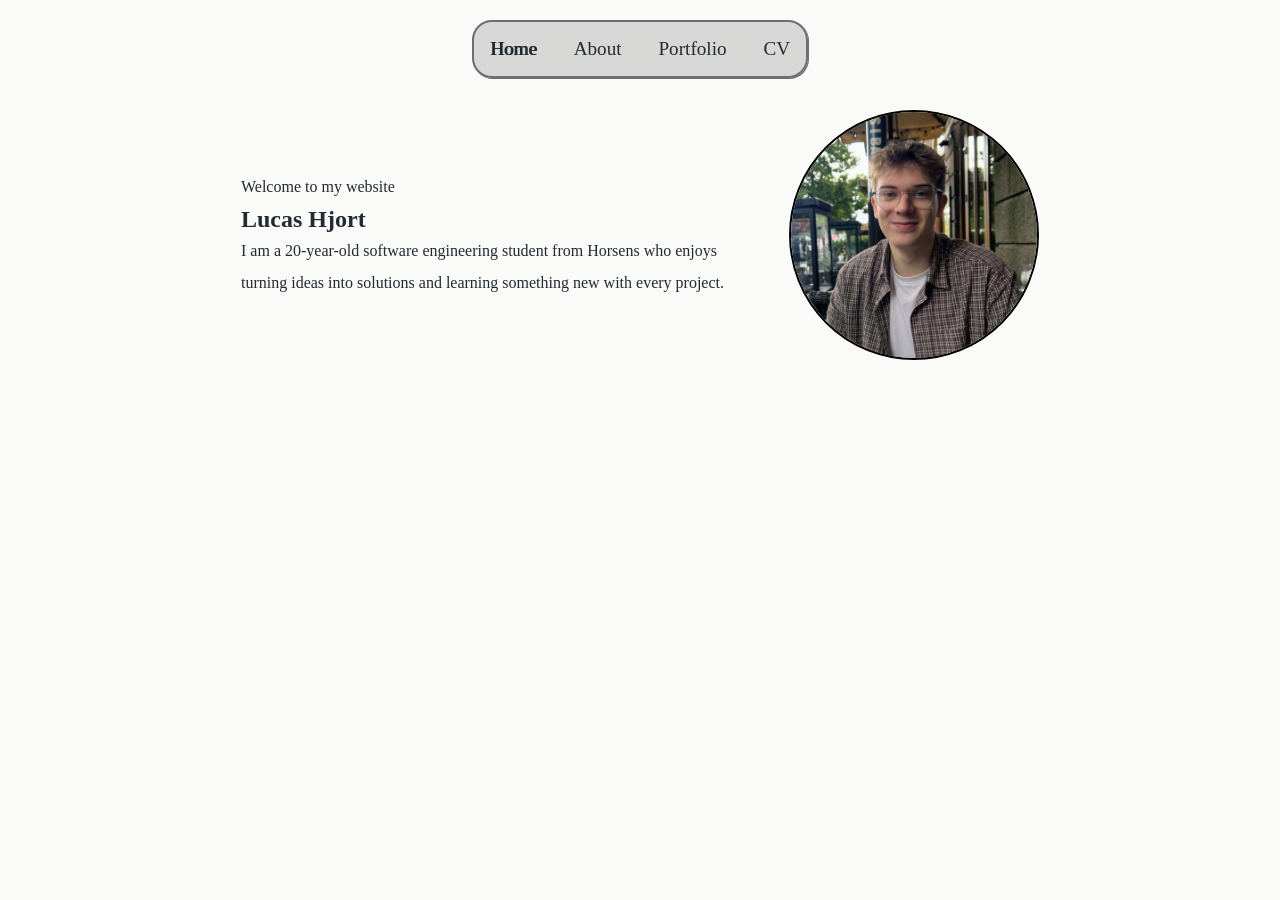
==== index.html @ cd69f703 "mobile optimization" ====
<!doctype html>
<html lang="en">
  <head>
    <meta charset="utf-8" />
    <meta name="viewport" content="width=device-width, initial-scale=1" />
    <title>Home</title>
    <link rel="stylesheet" href="style.css" />
  </head>
  <body class="container">
    <header>
      <nav>
        <ul class="navi">
          <li><a href="index.html" class="active" id="hoverleft">Home</a></li>
          <li><a href="about.html">About</a></li>
          <li><a href="portfolio.html">Portfolio</a></li>
          <li><a href="cv.html" id="hoverright">CV</a></li>
        </ul>
      </nav>
    </header>
    <div class="left"></div>
    <div class="right"></div>
    <main>
      <section class="intro">
        <div class="introtext">
          <p>Welcome to my website</p>
          <h1>Lucas Hjort</h1>
          <p>
            I am a 20-year-old software engineering student from Horsens who
            enjoys turning ideas into solutions and learning something new with
            every project.
          </p>
        </div>
        <img class="portrait" src="mig.jpg" alt="A picture of Lucas" />
      </section>
    </main>
  </body>
</html>
---- style.css ----
:root {
  --main-color: 202124;
  --background-color: #fafaf8;
  --headerAndFooter-color: #6b6d7040;
  --border-color: #6b6d70;
  --hover-color: #6c8ead;
  --text-color: #222b31;
}
* {
  box-sizing: border-box;
  margin: 0px;
}
.container {
  display: grid;
  background-color: var(--background-color);
  font-family: Georgia, "Times New Roman", Times, serif;
  grid-template-columns: auto 1fr auto;
  grid-template-areas:
    "header header header"
    "left main right"
    "footer footer footer";

  @media (width>= 1024px) {
    .container {
      grid-template-areas:
        "header header header"
        "left main right"
        "footer footer footer";
    }
    nav {
      padding-block: 1rem;
      border-radius: 20px;
      font-size: 1.2rem;
    }

    nav a {
      padding: 1rem;
    }
    header {
      padding-top: 20px;
    }
  }

  @media (max-width: 1024px) {
    .container {
      grid-template-areas:
        "header header header"
        "main main main"
        "footer footer footer";
    }
    nav {
      padding-block: 0.8rem;
      border-radius: 20px;
      font-size: 1.2rem;
    }

    nav a {
      padding: 0.8rem;
    }
    .portrait {
      max-width: 220px;
    }
  }

  @media (max-width: 720px) {
    .container {
      grid-template-areas:
        "header"
        "main"
        "footer";
    }
    nav {
      padding-block: 0.7rem;
      border-radius: 20px;
      font-size: 1rem;
    }

    nav a {
      padding: 0.7rem;
    }
    .portrait {
      max-width: 180px;
    }
    .intro {
      flex-direction: column;
    }
  }
}
header {
  grid-area: header;
  padding-top: 11px;
}
.left {
  grid-area: left;
}
.right {
  grid-area: right;
}
nav {
  text-align: center;
  background-color: var(--headerAndFooter-color);
  border-radius: 20px;
  padding-block: 1rem;
  width: fit-content;
  margin-inline: auto;
  border: 2px solid var(--border-color);
  box-shadow: 1px 1px var(--border-color);
  position: sticky;
}
nav ul {
  margin: 0;
  padding: 0;
  white-space: nowrap;
}
nav li {
  display: inline;
  margin: 0;
  padding: 0;
}
nav a {
  text-decoration: none;
  color: var(--text-color);
  padding: 1rem;
}
#hoverleft:hover {
  background-color: var(--hover-color);
  border-top-left-radius: 18px;
  border-bottom-left-radius: 18px;
}
#hoverright:hover {
  background-color: var(--hover-color);
  border-top-right-radius: 18px;
  border-bottom-right-radius: 18px;
}
nav a:hover {
  background-color: var(--hover-color);
}
nav a.active {
  text-shadow: 1px 0 var(--text-color);
}

main {
  font-family: Cambria, Cochin, Georgia, Times, "Times New Roman", serif;
  color: var(--text-color);
}
.portrait {
  width: 250px;
  max-width: 100%;
  height: auto;
  border-radius: 100%;
  border: 2px solid black;
}
.intro {
  grid-area: main;
  display: flex;
  align-items: center;
  justify-content: center;
  gap: 3rem;
  padding: 2rem;
}
.introtext {
  max-width: 500px;
  line-height: 2rem;
}
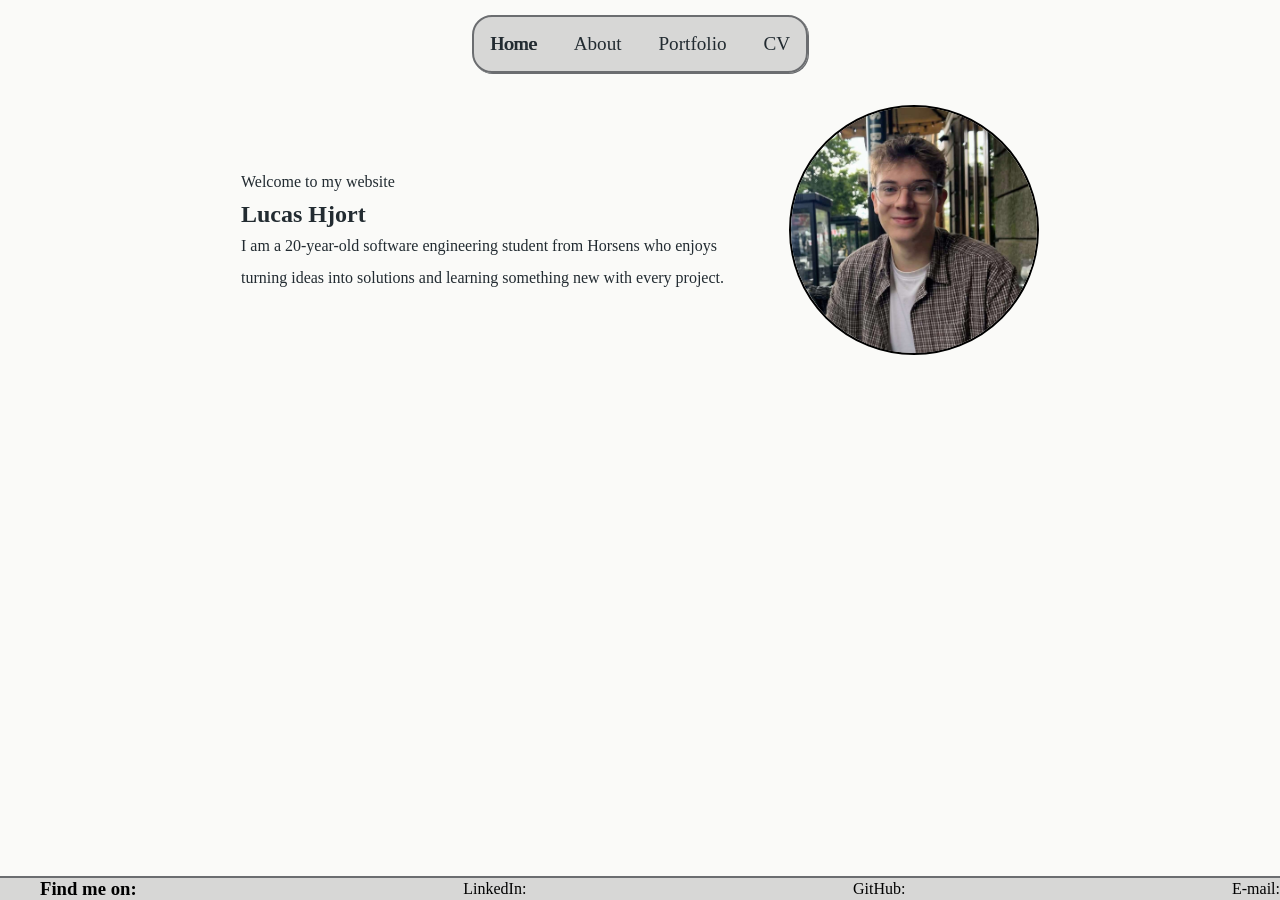
==== commit ba07cece: "footer and optimization" ====
--- a/index.html
+++ b/index.html
@@ -9,7 +9,7 @@
   <body class="container">
     <header>
       <nav>
-        <ul class="navi">
+        <ul>
           <li><a href="index.html" class="active" id="hoverleft">Home</a></li>
           <li><a href="about.html">About</a></li>
           <li><a href="portfolio.html">Portfolio</a></li>
@@ -33,5 +33,13 @@
         <img class="portrait" src="mig.jpg" alt="A picture of Lucas" />
       </section>
     </main>
+    <footer>
+      <ul class="footerList">
+        <h3>Find me on:</h3>
+        <li>LinkedIn:</li>
+        <li>GitHub:</li>
+        <li>E-mail:</li>
+      </ul>
+    </footer>
   </body>
 </html>
--- a/style.css
+++ b/style.css
@@ -12,90 +12,23 @@
 }
 .container {
   display: grid;
+  min-height: 100vh;
   background-color: var(--background-color);
   font-family: Georgia, "Times New Roman", Times, serif;
-  grid-template-columns: auto 1fr auto;
+
+  grid-template-columns: 1fr;
+  grid-template-rows: auto 1fr auto;
+
   grid-template-areas:
-    "header header header"
-    "left main right"
-    "footer footer footer";
-
-  @media (width>= 1024px) {
-    .container {
-      grid-template-areas:
-        "header header header"
-        "left main right"
-        "footer footer footer";
-    }
-    nav {
-      padding-block: 1rem;
-      border-radius: 20px;
-      font-size: 1.2rem;
-    }
-
-    nav a {
-      padding: 1rem;
-    }
-    header {
-      padding-top: 20px;
-    }
-  }
-
-  @media (max-width: 1024px) {
-    .container {
-      grid-template-areas:
-        "header header header"
-        "main main main"
-        "footer footer footer";
-    }
-    nav {
-      padding-block: 0.8rem;
-      border-radius: 20px;
-      font-size: 1.2rem;
-    }
-
-    nav a {
-      padding: 0.8rem;
-    }
-    .portrait {
-      max-width: 220px;
-    }
-  }
-
-  @media (max-width: 720px) {
-    .container {
-      grid-template-areas:
-        "header"
-        "main"
-        "footer";
-    }
-    nav {
-      padding-block: 0.7rem;
-      border-radius: 20px;
-      font-size: 1rem;
-    }
-
-    nav a {
-      padding: 0.7rem;
-    }
-    .portrait {
-      max-width: 180px;
-    }
-    .intro {
-      flex-direction: column;
-    }
-  }
+    "header"
+    "main"
+    "footer";
 }
 header {
   grid-area: header;
   padding-top: 11px;
 }
-.left {
-  grid-area: left;
-}
-.right {
-  grid-area: right;
-}
+
 nav {
   text-align: center;
   background-color: var(--headerAndFooter-color);
@@ -105,7 +38,6 @@
   margin-inline: auto;
   border: 2px solid var(--border-color);
   box-shadow: 1px 1px var(--border-color);
-  position: sticky;
 }
 nav ul {
   margin: 0;
@@ -142,9 +74,9 @@
 main {
   font-family: Cambria, Cochin, Georgia, Times, "Times New Roman", serif;
   color: var(--text-color);
+  grid-area: main;
 }
 .portrait {
-  width: 250px;
   max-width: 100%;
   height: auto;
   border-radius: 100%;
@@ -162,3 +94,83 @@
   max-width: 500px;
   line-height: 2rem;
 }
+footer {
+  grid-area: footer;
+  background-color: var(--headerAndFooter-color);
+  border-top: 2px solid var(--border-color);
+}
+.footerList {
+  align-items: center;
+  list-style: none;
+  display: flex;
+  justify-content: space-between;
+}
+@media (min-width: 1025px) {
+  .container {
+    grid-template-columns: 1fr;
+    grid-template-rows: auto 1fr auto;
+    grid-template-areas:
+      "header"
+      "main"
+      "footer";
+  }
+  nav {
+    padding-block: 1rem;
+    font-size: 1.2rem;
+  }
+
+  nav a {
+    padding: 1rem;
+  }
+  header {
+    padding-top: 15px;
+  }
+  .portrait {
+    width: 250px;
+  }
+}
+
+@media (max-width: 1024px) {
+  .container {
+    grid-template-columns: 1fr;
+    grid-template-areas:
+      "header"
+      "main"
+      "footer";
+  }
+  nav {
+    padding-block: 0.7rem;
+    font-size: 1rem;
+  }
+
+  nav a {
+    padding: 0.7rem;
+  }
+  .portrait {
+    width: 200px;
+  }
+}
+
+@media (max-width: 720px) {
+  .container {
+    grid-template-columns: 1fr;
+    grid-template-areas:
+      "header"
+      "main"
+      "footer";
+  }
+  nav {
+    padding-block: 0.5rem;
+    font-size: 0.9rem;
+  }
+
+  nav a {
+    padding: 0.5rem;
+  }
+  .portrait {
+    width: 170px;
+  }
+  .intro {
+    flex-direction: column;
+  }
+}
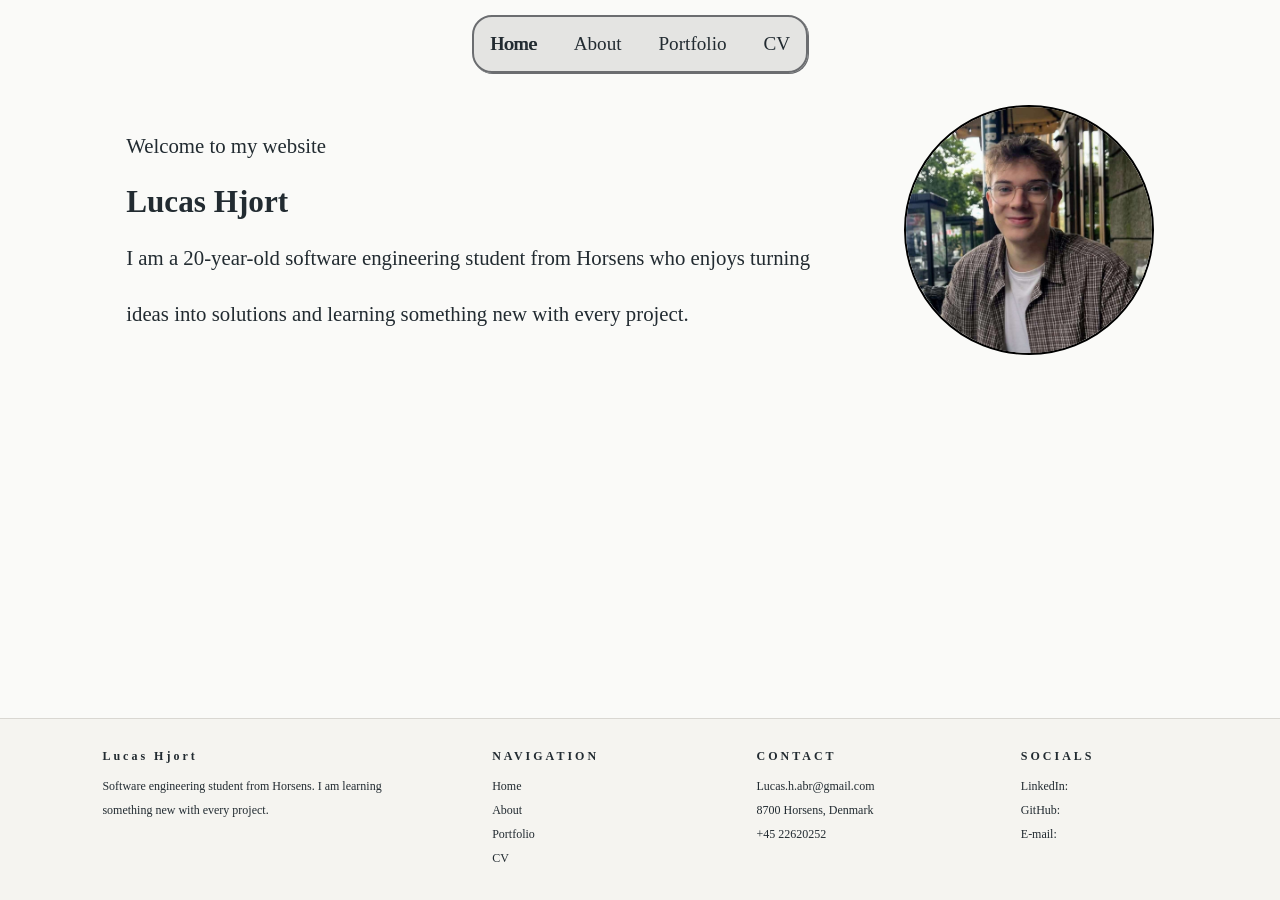
==== commit 02ab566b: "footer" ====
--- a/index.html
+++ b/index.html
@@ -34,12 +34,40 @@
       </section>
     </main>
     <footer>
-      <ul class="footerList">
-        <h3>Find me on:</h3>
-        <li>LinkedIn:</li>
-        <li>GitHub:</li>
-        <li>E-mail:</li>
-      </ul>
+      <div class="footer-section">
+        <h4>Lucas Hjort</h4>
+        <ul>
+          <li>
+            Software engineering student from Horsens. I am learning something
+            new with every project.
+          </li>
+        </ul>
+      </div>
+      <div class="footer-section">
+        <h4>NAVIGATION</h4>
+        <ul>
+          <li><a href="index.html" class="active">Home</a></li>
+          <li><a href="about.html">About</a></li>
+          <li><a href="portfolio.html">Portfolio</a></li>
+          <li><a href="cv.html">CV</a></li>
+        </ul>
+      </div>
+      <div class="footer-section">
+        <h4>CONTACT</h4>
+        <ul>
+          <li>Lucas.h.abr@gmail.com</li>
+          <li>8700 Horsens, Denmark</li>
+          <li>+45 22620252</li>
+        </ul>
+      </div>
+      <div class="footer-section">
+        <h4>SOCIALS</h4>
+        <ul>
+          <li>LinkedIn:</li>
+          <li>GitHub:</li>
+          <li>E-mail:</li>
+        </ul>
+      </div>
     </footer>
   </body>
 </html>
--- a/style.css
+++ b/style.css
@@ -1,10 +1,12 @@
 :root {
   --main-color: 202124;
   --background-color: #fafaf8;
-  --headerAndFooter-color: #6b6d7040;
+  --header-color: #a0a0a140;
   --border-color: #6b6d70;
   --hover-color: #6c8ead;
   --text-color: #222b31;
+  --footer-border: #d9d7d2;
+  --footer-color: #f5f4f0;
 }
 * {
   box-sizing: border-box;
@@ -31,7 +33,7 @@
 
 nav {
   text-align: center;
-  background-color: var(--headerAndFooter-color);
+  background-color: var(--header-color);
   border-radius: 20px;
   padding-block: 1rem;
   width: fit-content;
@@ -91,29 +93,38 @@
   padding: 2rem;
 }
 .introtext {
-  max-width: 500px;
-  line-height: 2rem;
+  max-width: 60%;
+  font-size: 1.3rem;
+  line-height: 3.5rem;
 }
 footer {
+  display: grid;
   grid-area: footer;
-  background-color: var(--headerAndFooter-color);
-  border-top: 2px solid var(--border-color);
-}
-.footerList {
-  align-items: center;
+  grid-template-columns: 1.8fr 1fr 1fr 1fr;
+  background-color: var(--footer-color);
+  border-top: 1px solid var(--footer-border);
+  color: var(--text-color);
+  gap: 10%;
+  flex-direction: column;
+  padding: 30px;
+  padding-inline: 8%;
+  font-size: 0.75rem;
+}
+.footer-section ul {
   list-style: none;
-  display: flex;
-  justify-content: space-between;
+  margin: 0;
+  padding: 0;
+  padding-top: 10px;
+  line-height: 1.5rem;
+}
+.footer-section a {
+  text-decoration: none;
+  color: var(--text-color);
+}
+.footer-section > h4 {
+  letter-spacing: 3px;
 }
 @media (min-width: 1025px) {
-  .container {
-    grid-template-columns: 1fr;
-    grid-template-rows: auto 1fr auto;
-    grid-template-areas:
-      "header"
-      "main"
-      "footer";
-  }
   nav {
     padding-block: 1rem;
     font-size: 1.2rem;
@@ -131,13 +142,6 @@
 }
 
 @media (max-width: 1024px) {
-  .container {
-    grid-template-columns: 1fr;
-    grid-template-areas:
-      "header"
-      "main"
-      "footer";
-  }
   nav {
     padding-block: 0.7rem;
     font-size: 1rem;
@@ -149,16 +153,22 @@
   .portrait {
     width: 200px;
   }
+  .introtext {
+    max-width: 60%;
+    font-size: 1.2rem;
+    line-height: 2.5rem;
+  }
+  footer {
+    display: grid;
+    grid-template-columns: 1fr 1fr;
+    justify-items: center;
+  }
+  .footer-section {
+    justify-items: center;
+  }
 }
 
 @media (max-width: 720px) {
-  .container {
-    grid-template-columns: 1fr;
-    grid-template-areas:
-      "header"
-      "main"
-      "footer";
-  }
   nav {
     padding-block: 0.5rem;
     font-size: 0.9rem;
@@ -173,4 +183,19 @@
   .intro {
     flex-direction: column;
   }
-}
+  .introtext {
+    max-width: 90%;
+    font-size: 1rem;
+    line-height: 2rem;
+  }
+  footer {
+    display: grid;
+    grid-template-columns: 1fr;
+    justify-items: center;
+  }
+  .footer-section {
+    align-items: center;
+    flex-direction: column;
+    display: flex;
+  }
+}
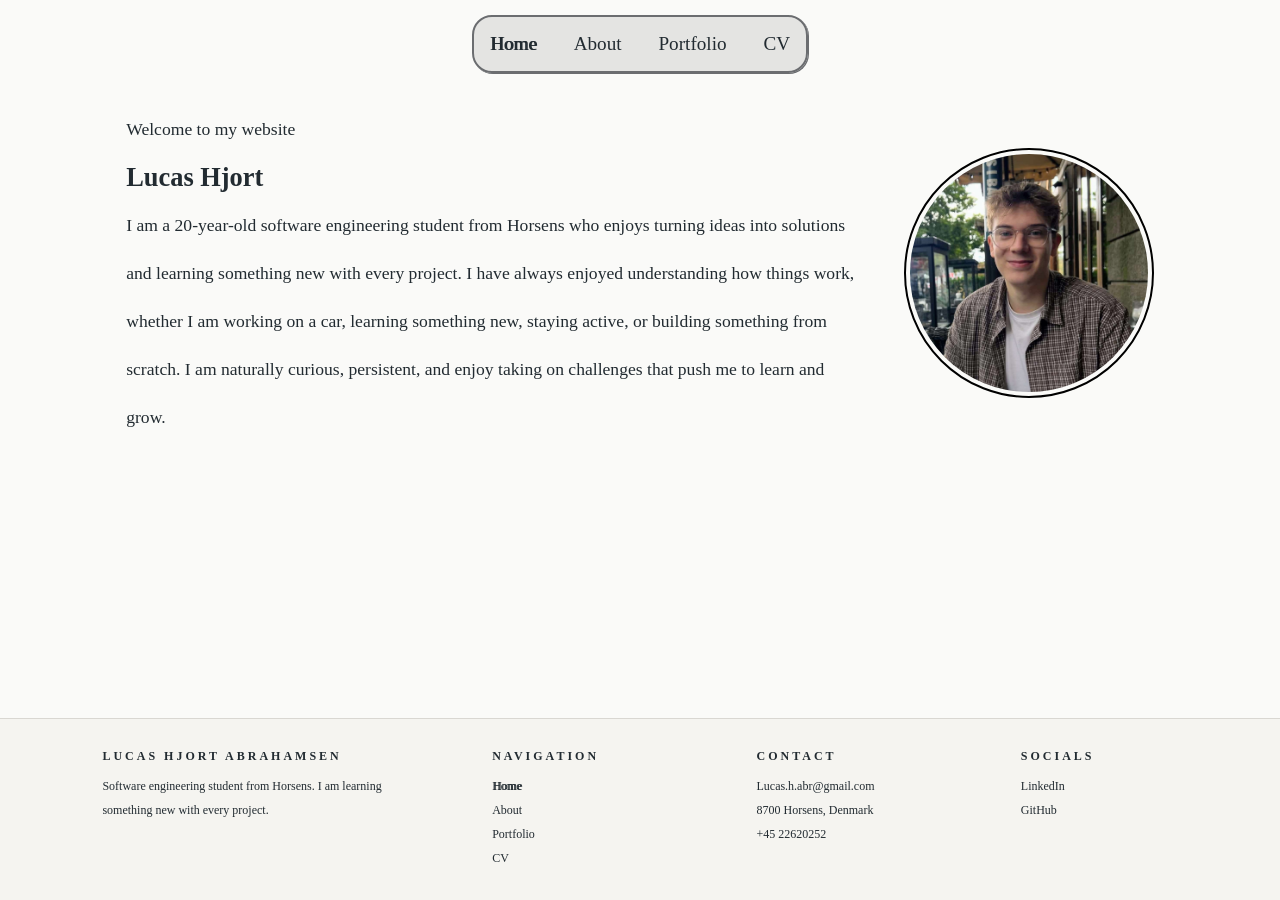
==== commit d1590964: "portfolio" ====
--- a/index.html
+++ b/index.html
@@ -17,8 +17,6 @@
         </ul>
       </nav>
     </header>
-    <div class="left"></div>
-    <div class="right"></div>
     <main>
       <section class="intro">
         <div class="introtext">
@@ -27,15 +25,19 @@
           <p>
             I am a 20-year-old software engineering student from Horsens who
             enjoys turning ideas into solutions and learning something new with
-            every project.
+            every project. I have always enjoyed understanding how things work,
+            whether I am working on a car, learning something new, staying
+            active, or building something from scratch. I am naturally curious,
+            persistent, and enjoy taking on challenges that push me to learn and
+            grow.
           </p>
         </div>
-        <img class="portrait" src="mig.jpg" alt="A picture of Lucas" />
+        <img class="portrait" src="pictures/mig.jpg" alt="A picture of Lucas" />
       </section>
     </main>
     <footer>
       <div class="footer-section">
-        <h4>Lucas Hjort</h4>
+        <h4>LUCAS HJORT ABRAHAMSEN</h4>
         <ul>
           <li>
             Software engineering student from Horsens. I am learning something
@@ -63,9 +65,16 @@
       <div class="footer-section">
         <h4>SOCIALS</h4>
         <ul>
-          <li>LinkedIn:</li>
-          <li>GitHub:</li>
-          <li>E-mail:</li>
+          <li>
+            <a
+              href="https://www.linkedin.com/in/lucas-hjort-abrahamsen-8349b119a/"
+              target="_blank"
+              >LinkedIn</a
+            >
+          </li>
+          <li>
+            <a href="https://github.com/LucasHjort1" target="_blank">GitHub</a>
+          </li>
         </ul>
       </div>
     </footer>
--- a/style.css
+++ b/style.css
@@ -69,10 +69,9 @@
 nav a:hover {
   background-color: var(--hover-color);
 }
-nav a.active {
+.active {
   text-shadow: 1px 0 var(--text-color);
 }
-
 main {
   font-family: Cambria, Cochin, Georgia, Times, "Times New Roman", serif;
   color: var(--text-color);
@@ -81,7 +80,8 @@
 .portrait {
   max-width: 100%;
   height: auto;
-  border-radius: 100%;
+  border-radius: 50%;
+  padding: 4px;
   border: 2px solid black;
 }
 .intro {
@@ -94,9 +94,37 @@
 }
 .introtext {
   max-width: 60%;
-  font-size: 1.3rem;
-  line-height: 3.5rem;
-}
+  font-size: 1.1rem;
+  line-height: 3rem;
+}
+
+.portfolioBoxes {
+  display: grid;
+  grid-template-columns: 1fr 1fr 1fr;
+  justify-items: center;
+  margin-inline: 15%;
+  margin-block: 30px;
+  gap: 1.5rem;
+}
+.portfolioBoxes div {
+  width: 100%;
+  background-color: var(--footer-color);
+  box-shadow: 1px 1px var(--border-color);
+  height: auto;
+}
+.portfolioBoxes img {
+  width: 100%;
+}
+.portfolioBoxes div p {
+  padding: 10px;
+  line-height: 1.5rem;
+  font-size: 1.1rem;
+}
+.portfolioBoxes div h4 {
+  justify-self: center;
+  padding-top: 5px;
+}
+
 footer {
   display: grid;
   grid-area: footer;
@@ -105,7 +133,6 @@
   border-top: 1px solid var(--footer-border);
   color: var(--text-color);
   gap: 10%;
-  flex-direction: column;
   padding: 30px;
   padding-inline: 8%;
   font-size: 0.75rem;
@@ -121,6 +148,9 @@
   text-decoration: none;
   color: var(--text-color);
 }
+.footer-section a:hover {
+  text-decoration: underline;
+}
 .footer-section > h4 {
   letter-spacing: 3px;
 }
@@ -155,8 +185,16 @@
   }
   .introtext {
     max-width: 60%;
-    font-size: 1.2rem;
-    line-height: 2.5rem;
+    font-size: 1rem;
+    line-height: 2.2rem;
+  }
+  .portfolioBoxes {
+    display: grid;
+    grid-template-columns: 1fr 1fr;
+    justify-items: center;
+    margin-inline: 10%;
+    margin-top: 30px;
+    gap: 1rem;
   }
   footer {
     display: grid;
@@ -167,7 +205,6 @@
     justify-items: center;
   }
 }
-
 @media (max-width: 720px) {
   nav {
     padding-block: 0.5rem;
@@ -185,17 +222,27 @@
   }
   .introtext {
     max-width: 90%;
-    font-size: 1rem;
+    font-size: 0.9rem;
     line-height: 2rem;
   }
+  .portfolioBoxes {
+    display: grid;
+    grid-template-columns: 1fr;
+    justify-items: center;
+    margin-inline: 10%;
+    margin-top: 30px;
+    gap: 1rem;
+  }
   footer {
     display: grid;
     grid-template-columns: 1fr;
     justify-items: center;
+    gap: 0;
   }
   .footer-section {
     align-items: center;
     flex-direction: column;
     display: flex;
-  }
-}
+    padding-block: 15px;
+  }
+}
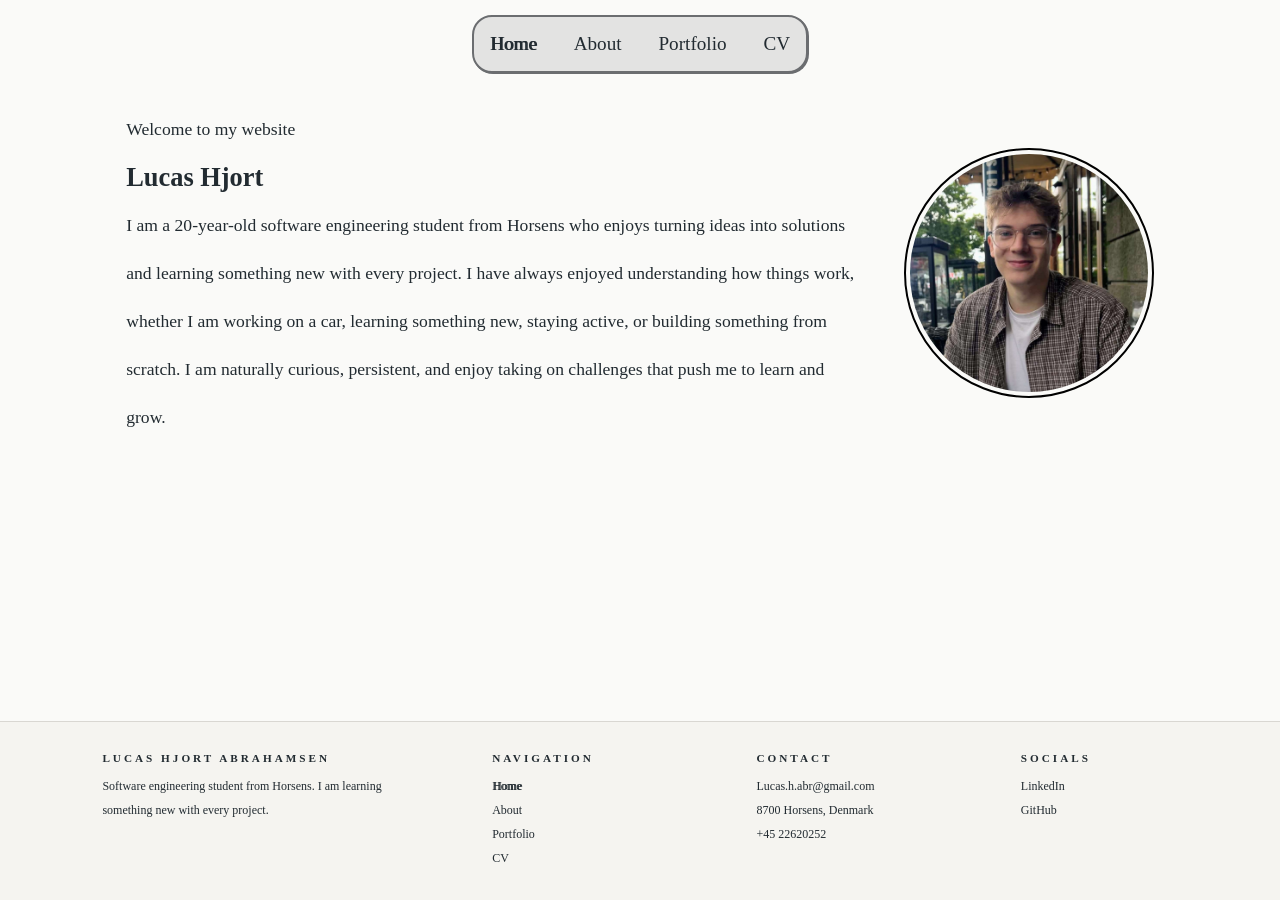
==== commit ba559bc7: "cv done an tweaks" ====
--- a/index.html
+++ b/index.html
@@ -37,7 +37,7 @@
     </main>
     <footer>
       <div class="footer-section">
-        <h4>LUCAS HJORT ABRAHAMSEN</h4>
+        <h1>LUCAS HJORT ABRAHAMSEN</h1>
         <ul>
           <li>
             Software engineering student from Horsens. I am learning something
@@ -46,7 +46,7 @@
         </ul>
       </div>
       <div class="footer-section">
-        <h4>NAVIGATION</h4>
+        <h1>NAVIGATION</h1>
         <ul>
           <li><a href="index.html" class="active">Home</a></li>
           <li><a href="about.html">About</a></li>
@@ -55,7 +55,7 @@
         </ul>
       </div>
       <div class="footer-section">
-        <h4>CONTACT</h4>
+        <h1>CONTACT</h1>
         <ul>
           <li>Lucas.h.abr@gmail.com</li>
           <li>8700 Horsens, Denmark</li>
@@ -63,7 +63,7 @@
         </ul>
       </div>
       <div class="footer-section">
-        <h4>SOCIALS</h4>
+        <h1>SOCIALS</h1>
         <ul>
           <li>
             <a
--- a/style.css
+++ b/style.css
@@ -1,7 +1,7 @@
 :root {
-  --main-color: 202124;
+  --main-color: #202124;
   --background-color: #fafaf8;
-  --header-color: #a0a0a140;
+  --header-color: #e3e3e2;
   --border-color: #6b6d70;
   --hover-color: #6c8ead;
   --text-color: #222b31;
@@ -16,11 +16,8 @@
   display: grid;
   min-height: 100vh;
   background-color: var(--background-color);
-  font-family: Georgia, "Times New Roman", Times, serif;
-
   grid-template-columns: 1fr;
   grid-template-rows: auto 1fr auto;
-
   grid-template-areas:
     "header"
     "main"
@@ -29,8 +26,8 @@
 header {
   grid-area: header;
   padding-top: 11px;
-}
-
+  font-family: Georgia, "Times New Roman", Times, serif;
+}
 nav {
   text-align: center;
   background-color: var(--header-color);
@@ -73,9 +70,9 @@
   text-shadow: 1px 0 var(--text-color);
 }
 main {
-  font-family: Cambria, Cochin, Georgia, Times, "Times New Roman", serif;
   color: var(--text-color);
   grid-area: main;
+  font-family: Georgia, "Times New Roman", Times, serif;
 }
 .portrait {
   max-width: 100%;
@@ -97,34 +94,65 @@
   font-size: 1.1rem;
   line-height: 3rem;
 }
-
-.portfolioBoxes {
-  display: grid;
+.mainBoxes {
+  display: grid;
+  grid-area: main;
   grid-template-columns: 1fr 1fr 1fr;
   justify-items: center;
   margin-inline: 15%;
   margin-block: 30px;
   gap: 1.5rem;
 }
-.portfolioBoxes div {
+.mainBoxes div {
   width: 100%;
   background-color: var(--footer-color);
   box-shadow: 1px 1px var(--border-color);
-  height: auto;
-}
-.portfolioBoxes img {
+  overflow-wrap: anywhere;
+  font-family: Georgia, "Times New Roman", Times, serif;
+}
+.mainBoxes div:hover {
+  box-shadow: 2px 2px 5px 5px var(--border-color);
+}
+.mainBoxes img {
   width: 100%;
 }
-.portfolioBoxes div p {
+.mainBoxes div p {
   padding: 10px;
   line-height: 1.5rem;
   font-size: 1.1rem;
 }
-.portfolioBoxes div h4 {
+.mainBoxes div h1 {
+  font-size: 1rem;
   justify-self: center;
   padding-top: 5px;
 }
 
+.cvmain {
+  display: grid;
+  grid-template-columns: 1.5fr 1fr;
+  max-width: 80%;
+  margin: auto;
+  border-top: 1px solid var(--footer-border);
+  line-height: 1.3rem;
+}
+.cvleft {
+  grid-column: 1;
+  padding: 15px;
+}
+.cvright div {
+  grid-column: 2;
+  padding: 15px;
+  border-left: 1px solid var(--footer-border);
+}
+.cvright div:not(:last-child) {
+  border-bottom: 1px solid var(--footer-border);
+}
+.cvmain ul li {
+  padding-block: 10px;
+}
+.cvmain h1 {
+  font-size: 1rem;
+}
 footer {
   display: grid;
   grid-area: footer;
@@ -136,6 +164,7 @@
   padding: 30px;
   padding-inline: 8%;
   font-size: 0.75rem;
+  font-family: Georgia, "Times New Roman", Times, serif;
 }
 .footer-section ul {
   list-style: none;
@@ -151,7 +180,8 @@
 .footer-section a:hover {
   text-decoration: underline;
 }
-.footer-section > h4 {
+.footer-section > h1 {
+  font-size: 0.7rem;
   letter-spacing: 3px;
 }
 @media (min-width: 1025px) {
@@ -159,7 +189,6 @@
     padding-block: 1rem;
     font-size: 1.2rem;
   }
-
   nav a {
     padding: 1rem;
   }
@@ -170,13 +199,11 @@
     width: 250px;
   }
 }
-
 @media (max-width: 1024px) {
   nav {
     padding-block: 0.7rem;
     font-size: 1rem;
   }
-
   nav a {
     padding: 0.7rem;
   }
@@ -188,14 +215,20 @@
     font-size: 1rem;
     line-height: 2.2rem;
   }
-  .portfolioBoxes {
+  .mainBoxes {
     display: grid;
     grid-template-columns: 1fr 1fr;
-    justify-items: center;
     margin-inline: 10%;
     margin-top: 30px;
     gap: 1rem;
   }
+  .mainBoxes div p {
+    font-size: 0.9rem;
+  }
+  .cvmain {
+    max-width: 90%;
+    font-size: 0.9rem;
+  }
   footer {
     display: grid;
     grid-template-columns: 1fr 1fr;
@@ -210,7 +243,6 @@
     padding-block: 0.5rem;
     font-size: 0.9rem;
   }
-
   nav a {
     padding: 0.5rem;
   }
@@ -225,13 +257,30 @@
     font-size: 0.9rem;
     line-height: 2rem;
   }
-  .portfolioBoxes {
+  .mainBoxes {
     display: grid;
     grid-template-columns: 1fr;
-    justify-items: center;
     margin-inline: 10%;
     margin-top: 30px;
     gap: 1rem;
+  }
+  .mainBoxes div p {
+    font-size: 0.9rem;
+  }
+  .cvmain {
+    grid-template-columns: 1fr;
+    display: block;
+    font-size: 0.8rem;
+  }
+  .cvright div {
+    border: 0;
+    padding: 0;
+    margin-block: 30px;
+    padding: 15px;
+    border-top: 1px solid var(--footer-border);
+  }
+  .cvright div:not(:last-child) {
+    border-bottom: none;
   }
   footer {
     display: grid;
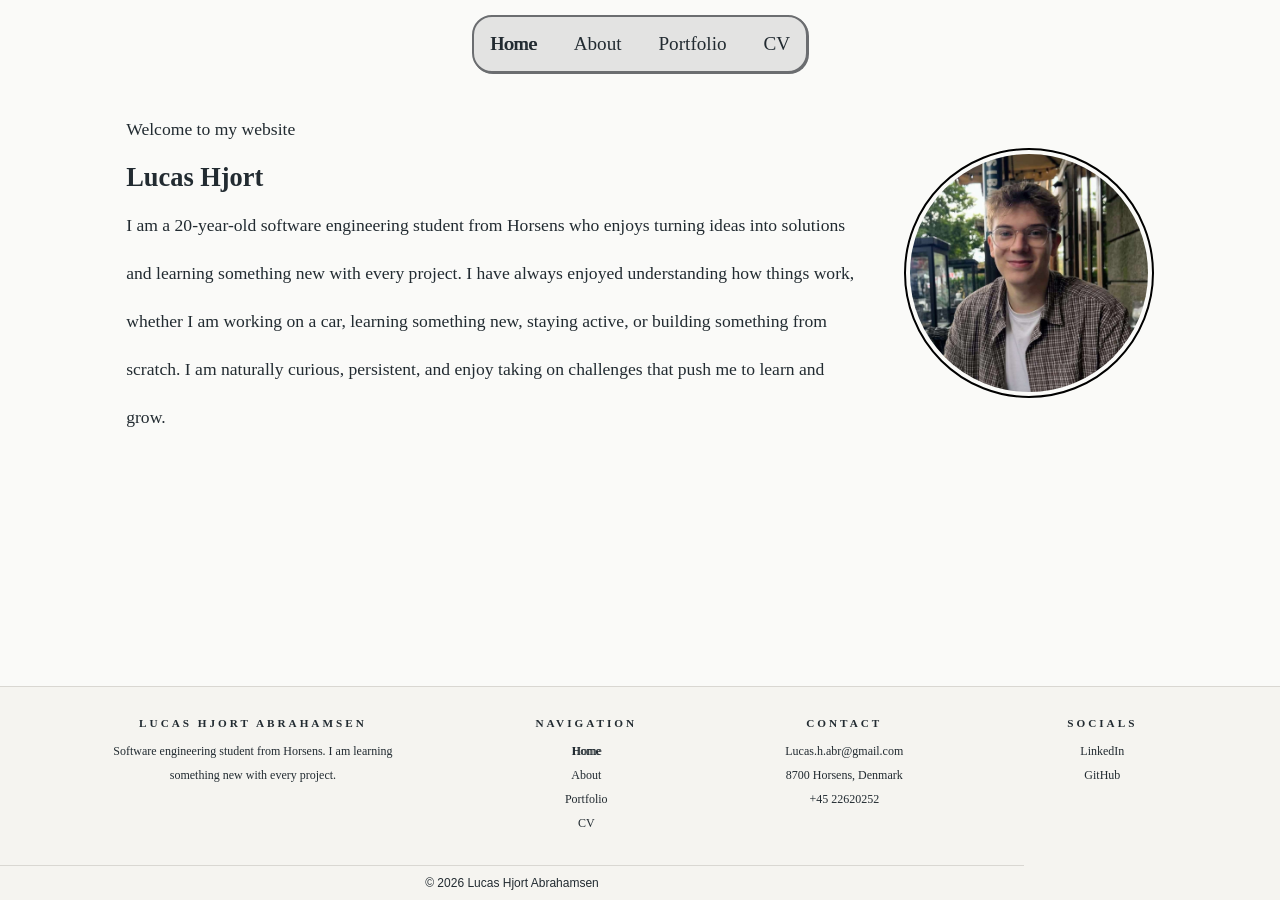
==== commit b9032ddf: "copyright in footer" ====
--- a/index.html
+++ b/index.html
@@ -36,47 +36,52 @@
       </section>
     </main>
     <footer>
-      <div class="footer-section">
-        <h1>LUCAS HJORT ABRAHAMSEN</h1>
-        <ul>
-          <li>
-            Software engineering student from Horsens. I am learning something
-            new with every project.
-          </li>
-        </ul>
+      <div class="footercontainer">
+        <div class="footer-section">
+          <h1>LUCAS HJORT ABRAHAMSEN</h1>
+          <ul>
+            <li>
+              Software engineering student from Horsens. I am learning something
+              new with every project.
+            </li>
+          </ul>
+        </div>
+        <div class="footer-section">
+          <h1>NAVIGATION</h1>
+          <ul>
+            <li><a href="index.html" class="active">Home</a></li>
+            <li><a href="about.html">About</a></li>
+            <li><a href="portfolio.html">Portfolio</a></li>
+            <li><a href="cv.html">CV</a></li>
+          </ul>
+        </div>
+        <div class="footer-section">
+          <h1>CONTACT</h1>
+          <ul>
+            <li>Lucas.h.abr@gmail.com</li>
+            <li>8700 Horsens, Denmark</li>
+            <li>+45 22620252</li>
+          </ul>
+        </div>
+        <div class="footer-section">
+          <h1>SOCIALS</h1>
+          <ul>
+            <li>
+              <a
+                href="https://www.linkedin.com/in/lucas-hjort-abrahamsen-8349b119a/"
+                target="_blank"
+                >LinkedIn</a
+              >
+            </li>
+            <li>
+              <a href="https://github.com/LucasHjort1" target="_blank"
+                >GitHub</a
+              >
+            </li>
+          </ul>
+        </div>
       </div>
-      <div class="footer-section">
-        <h1>NAVIGATION</h1>
-        <ul>
-          <li><a href="index.html" class="active">Home</a></li>
-          <li><a href="about.html">About</a></li>
-          <li><a href="portfolio.html">Portfolio</a></li>
-          <li><a href="cv.html">CV</a></li>
-        </ul>
-      </div>
-      <div class="footer-section">
-        <h1>CONTACT</h1>
-        <ul>
-          <li>Lucas.h.abr@gmail.com</li>
-          <li>8700 Horsens, Denmark</li>
-          <li>+45 22620252</li>
-        </ul>
-      </div>
-      <div class="footer-section">
-        <h1>SOCIALS</h1>
-        <ul>
-          <li>
-            <a
-              href="https://www.linkedin.com/in/lucas-hjort-abrahamsen-8349b119a/"
-              target="_blank"
-              >LinkedIn</a
-            >
-          </li>
-          <li>
-            <a href="https://github.com/LucasHjort1" target="_blank">GitHub</a>
-          </li>
-        </ul>
-      </div>
+      <div id="underfooter">&copy 2026 Lucas Hjort Abrahamsen</div>
     </footer>
   </body>
 </html>
--- a/style.css
+++ b/style.css
@@ -76,13 +76,11 @@
 }
 .portrait {
   max-width: 100%;
-  height: auto;
   border-radius: 50%;
   padding: 4px;
   border: 2px solid black;
 }
 .intro {
-  grid-area: main;
   display: flex;
   align-items: center;
   justify-content: center;
@@ -94,9 +92,40 @@
   font-size: 1.1rem;
   line-height: 3rem;
 }
+.aboutintro {
+  display: flex;
+  align-items: center;
+  justify-content: center;
+  gap: 3rem;
+  padding: 2rem;
+}
+.aboutintrotext {
+  max-width: 42%;
+  font-size: 1.1rem;
+  line-height: 3rem;
+}
+#aboutimg {
+  max-width: 35%;
+  border-radius: 70px;
+  padding: 4px;
+  border: 2px solid var(--border-color);
+}
+.aboutsections {
+  display: flex;
+  justify-content: center;
+  border-top: 1px solid var(--footer-border);
+  padding: 15px;
+  line-height: 2rem;
+  font-size: 0.9rem;
+}
+.aboutsectioninner h1 {
+  font-size: 1rem;
+}
+.aboutsectioninner {
+  max-width: 80%;
+}
 .mainBoxes {
   display: grid;
-  grid-area: main;
   grid-template-columns: 1fr 1fr 1fr;
   justify-items: center;
   margin-inline: 15%;
@@ -126,7 +155,6 @@
   justify-self: center;
   padding-top: 5px;
 }
-
 .cvmain {
   display: grid;
   grid-template-columns: 1.5fr 1fr;
@@ -154,17 +182,20 @@
   font-size: 1rem;
 }
 footer {
-  display: grid;
-  grid-area: footer;
-  grid-template-columns: 1.8fr 1fr 1fr 1fr;
   background-color: var(--footer-color);
   border-top: 1px solid var(--footer-border);
   color: var(--text-color);
+  font-size: 0.75rem;
+  font-family: Georgia, "Times New Roman", Times, serif;
+  text-align: center;
+}
+.footercontainer {
+  display: grid;
+  grid-area: footer;
+  grid-template-columns: 2fr 1fr 1fr 1fr;
   gap: 10%;
   padding: 30px;
   padding-inline: 8%;
-  font-size: 0.75rem;
-  font-family: Georgia, "Times New Roman", Times, serif;
 }
 .footer-section ul {
   list-style: none;
@@ -184,6 +215,14 @@
   font-size: 0.7rem;
   letter-spacing: 3px;
 }
+#underfooter {
+  justify-self: center;
+  width: 80%;
+  background-color: var(--footer-color);
+  border-top: 1px solid var(--footer-border);
+  font-family: Arial, Helvetica, sans-serif;
+  padding: 10px;
+}
 @media (min-width: 1025px) {
   nav {
     padding-block: 1rem;
@@ -214,6 +253,17 @@
     max-width: 60%;
     font-size: 1rem;
     line-height: 2.2rem;
+  }
+  .aboutintro {
+    flex-direction: column;
+  }
+  .aboutintrotext {
+    max-width: 90%;
+    font-size: 1rem;
+    line-height: 2.5rem;
+  }
+  #aboutimg {
+    max-width: 60%;
   }
   .mainBoxes {
     display: grid;
@@ -229,14 +279,11 @@
     max-width: 90%;
     font-size: 0.9rem;
   }
-  footer {
+  .footercontainer {
     display: grid;
     grid-template-columns: 1fr 1fr;
     justify-items: center;
   }
-  .footer-section {
-    justify-items: center;
-  }
 }
 @media (max-width: 720px) {
   nav {
@@ -254,6 +301,10 @@
   }
   .introtext {
     max-width: 90%;
+    font-size: 0.9rem;
+    line-height: 2rem;
+  }
+  .aboutintrotext {
     font-size: 0.9rem;
     line-height: 2rem;
   }
@@ -274,7 +325,6 @@
   }
   .cvright div {
     border: 0;
-    padding: 0;
     margin-block: 30px;
     padding: 15px;
     border-top: 1px solid var(--footer-border);
@@ -282,7 +332,7 @@
   .cvright div:not(:last-child) {
     border-bottom: none;
   }
-  footer {
+  .footercontainer {
     display: grid;
     grid-template-columns: 1fr;
     justify-items: center;
